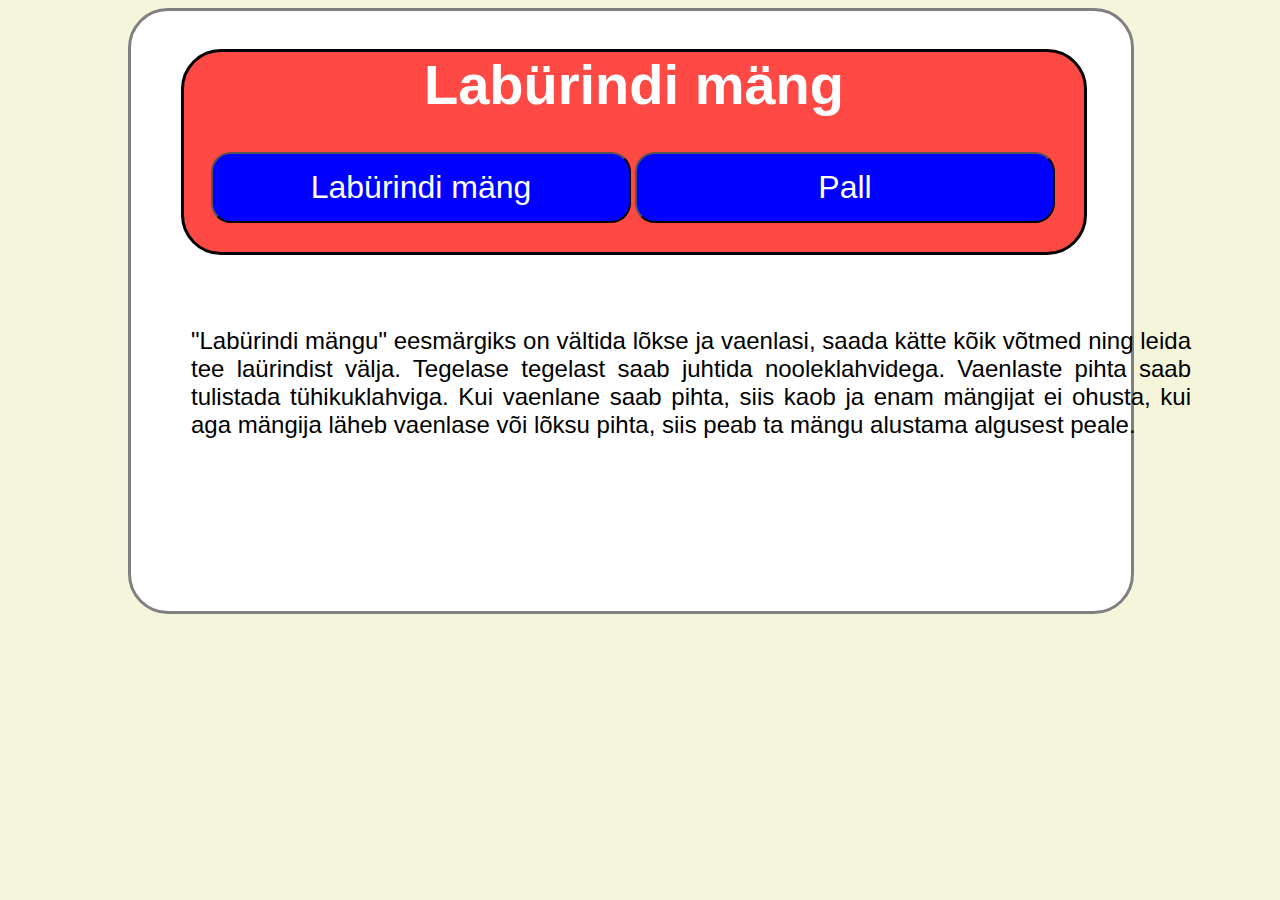
==== index2.html @ 3c77d56f "Add files via upload" ====
<!DOCTYPE html>
<html>

<head>
    <meta charset="UTF-8">
    <title>Labürindi mäng</title>
    <script src="jsExample.js" rel="script"></script>
    <link href="stylesheet.css" rel="stylesheet" type="text/css">
</head>

<body>
    <h1 class="Head">Labürindi mäng </h1> 
    <button id=Btn3 onClick = "">Labürindi mäng</button>
    <button id=Btn2 onClick = "">Pall</button>
    <p align="justify">
        "Labürindi mängu" eesmärgiks on vältida lõkse ja vaenlasi, saada kätte kõik
        võtmed ning leida tee laürindist välja. Tegelase tegelast saab juhtida
        nooleklahvidega. Vaenlaste pihta saab tulistada tühikuklahviga. Kui
        vaenlane saab pihta, siis kaob ja enam mängijat ei ohusta, kui aga mängija
        läheb vaenlase või lõksu pihta, siis peab ta mängu alustama algusest peale. 
    </p>
</body>

</html
>
---- stylesheet.css ----
html {
    background-color: beige;
}

.Head {
    background-color: #FF4945;
    text-align: center;
    font-family: Arial, Helvetica, sans-serif;
    font-size: 56px;
    color: white;
    width: 900px;
    height: 200px;
    border-radius: 40px;
    border-style: solid;
    border-color: black;
    position: relative;
    left: 50px;

}

body {
    background-color: white;
    width: 1000px;
    height: 600px;
    position: relative;
    left: 120px;
    right: -120px;
    border-radius: 40px;
    border-style: solid;
    border-color: grey
}

p {
    font-size: 24px;
    font-family: Arial, Helvetica, sans-serif;
    position: relative;
    left: 60px;
    right: -60px;
    top: -60px;
}

button {
    background-color: blue;
    color: white;
    text-align: center;
    font-size: 32px;
    display: inline-block;
    padding: 15px 32px;
    border-radius: 20px;
    width: 420px;
    text-decoration: none;
    display: inline-block;
    cursor: pointer;
    position: relative;
    transition: .5s ease;
    left: 80px;
    top: -140px;

}
button:hover {
    background-color: aqua

}
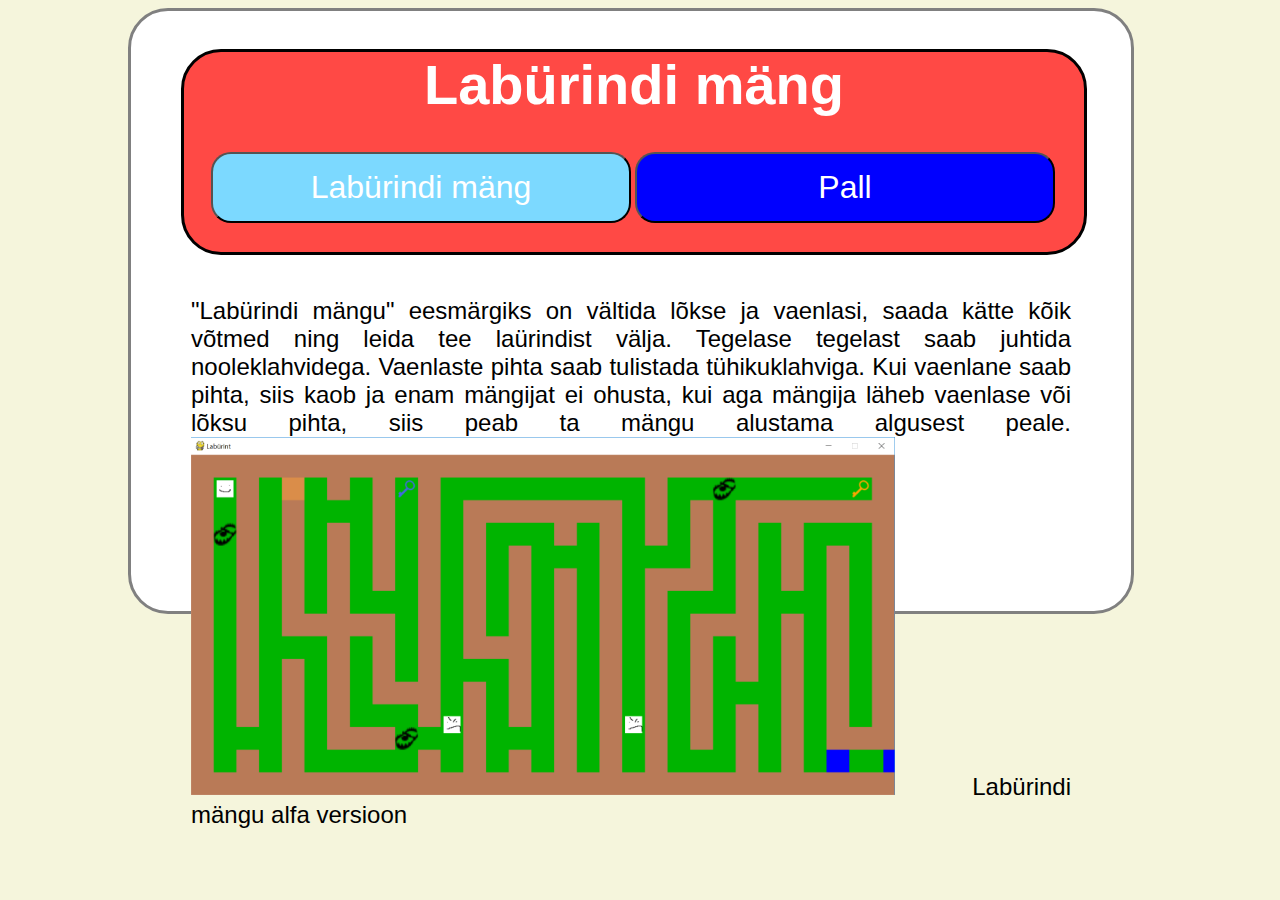
==== commit c46e4b9e: "Update index2.html" ====
--- a/index2.html
+++ b/index2.html
@@ -17,9 +17,11 @@
         võtmed ning leida tee laürindist välja. Tegelase tegelast saab juhtida
         nooleklahvidega. Vaenlaste pihta saab tulistada tühikuklahviga. Kui
         vaenlane saab pihta, siis kaob ja enam mängijat ei ohusta, kui aga mängija
-        läheb vaenlase või lõksu pihta, siis peab ta mängu alustama algusest peale. 
+        läheb vaenlase või lõksu pihta, siis peab ta mängu alustama algusest peale.
+        <img src="Labürint.png" alt="Labürindi mängu alfa versioon" width="80%" height="80%" class="center"/>
+        Labürindi mängu alfa versioon
     </p>
 </body>
 
 </html
->+>
--- a/stylesheet.css
+++ b/stylesheet.css
@@ -35,9 +35,8 @@
     font-size: 24px;
     font-family: Arial, Helvetica, sans-serif;
     position: relative;
-    left: 60px;
-    right: -60px;
-    top: -60px;
+    top: -150px;
+    padding: 60px;
 }
 
 button {
@@ -58,6 +57,14 @@
     top: -140px;
 
 }
+#Btn3 {
+    background-color: #7CD9FF
+
+}
+#Btn3:hover {
+    background-color: aqua
+
+}
 button:hover {
     background-color: aqua
 
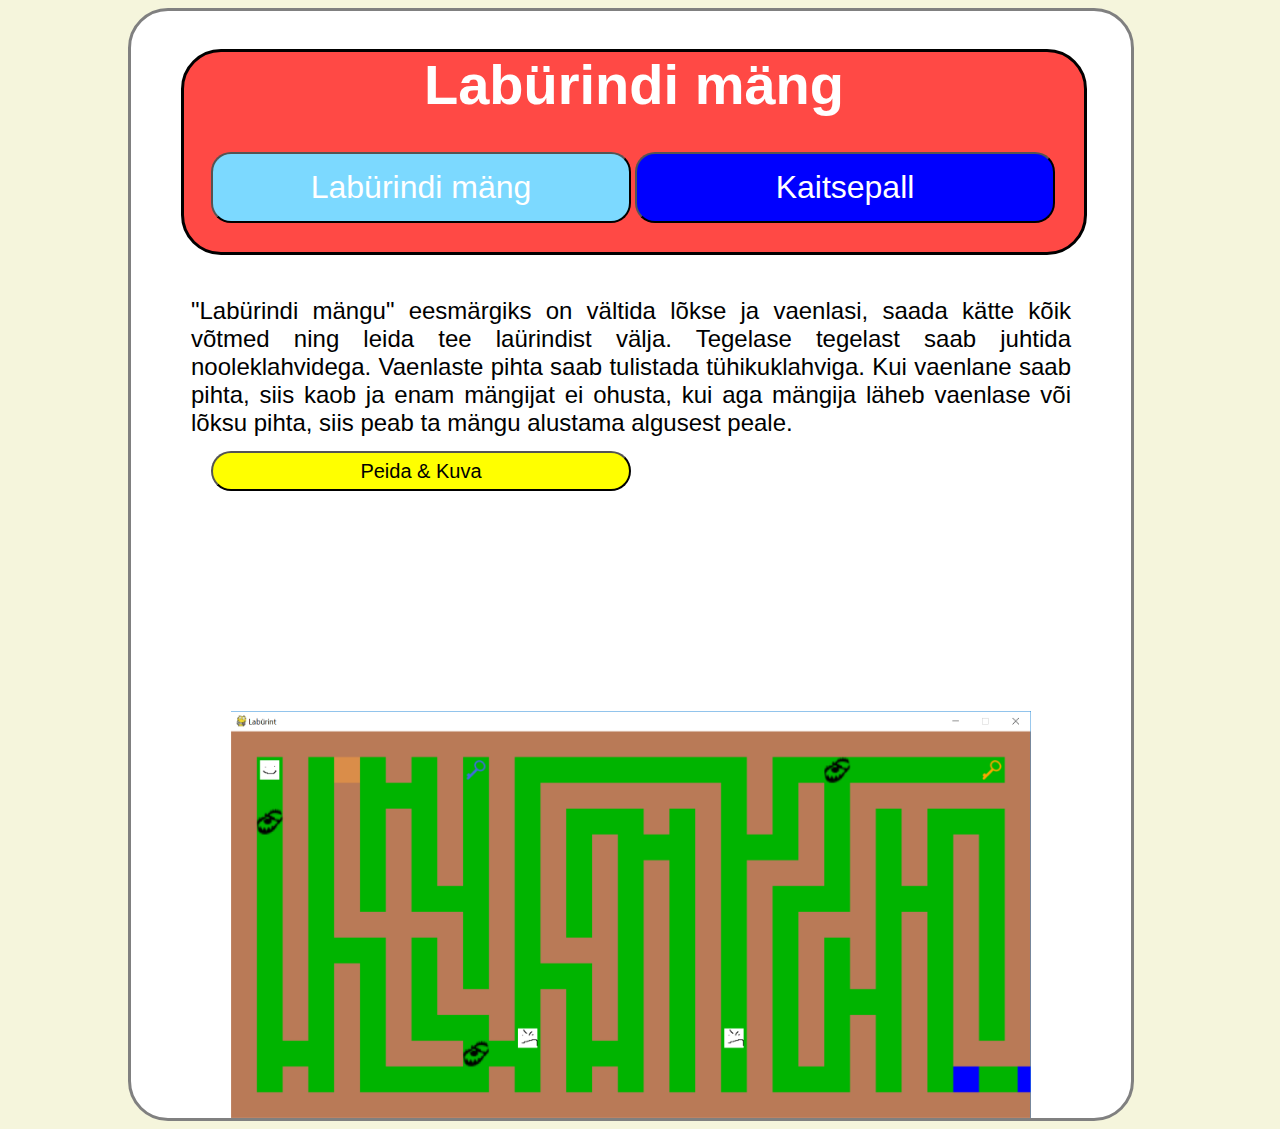
==== commit 0a200fd7: "Add files via upload" ====
--- a/index2.html
+++ b/index2.html
@@ -4,23 +4,27 @@
 <head>
     <meta charset="UTF-8">
     <title>Labürindi mäng</title>
-    <script src="jsExample.js" rel="script"></script>
+    <script src="script.js" rel="script"></script>
     <link href="stylesheet.css" rel="stylesheet" type="text/css">
 </head>
 
 <body>
     <h1 class="Head">Labürindi mäng </h1> 
     <button id=Btn3 onClick = "">Labürindi mäng</button>
-    <button id=Btn2 onClick = "">Pall</button>
+    <button id=Btn2 onClick = "goURL(3)">Kaitsepall</button>
     <p align="justify">
-        "Labürindi mängu" eesmärgiks on vältida lõkse ja vaenlasi, saada kätte kõik
-        võtmed ning leida tee laürindist välja. Tegelase tegelast saab juhtida
-        nooleklahvidega. Vaenlaste pihta saab tulistada tühikuklahviga. Kui
-        vaenlane saab pihta, siis kaob ja enam mängijat ei ohusta, kui aga mängija
-        läheb vaenlase või lõksu pihta, siis peab ta mängu alustama algusest peale.
-        <img src="Labürint.png" alt="Labürindi mängu alfa versioon" width="80%" height="80%" class="center"/>
-        Labürindi mängu alfa versioon
+            "Labürindi mängu" eesmärgiks on vältida lõkse ja vaenlasi, saada kätte kõik
+            võtmed ning leida tee laürindist välja. Tegelase tegelast saab juhtida
+            nooleklahvidega. Vaenlaste pihta saab tulistada tühikuklahviga. Kui
+            vaenlane saab pihta, siis kaob ja enam mängijat ei ohusta, kui aga mängija
+            läheb vaenlase või lõksu pihta, siis peab ta mängu alustama algusest peale.
     </p>
+    <p1>
+    <button id=Btn4 onclick="kuva()">Peida & Kuva </button>
+    </p1>
+    <p2 id="myP">
+    <img src="Labürint.png" alt="Labürindi mängu alfa versioon" width="80%" height="80%" class="center"/>
+    </p2>
 </body>
 
 </html
--- a/stylesheet.css
+++ b/stylesheet.css
@@ -22,7 +22,7 @@
 body {
     background-color: white;
     width: 1000px;
-    height: 600px;
+    height: auto;
     position: relative;
     left: 120px;
     right: -120px;
@@ -37,6 +37,16 @@
     position: relative;
     top: -150px;
     padding: 60px;
+}
+
+#p1 {
+    top: -20px;
+    padding: 10px;
+}
+
+#p2 {
+    top: -20px;
+    position: absolute;
 }
 
 button {
@@ -55,7 +65,7 @@
     transition: .5s ease;
     left: 80px;
     top: -140px;
-
+    
 }
 #Btn3 {
     background-color: #7CD9FF
@@ -69,3 +79,28 @@
     background-color: aqua
 
 }
+#Btn4 {
+    background-color: yellow;
+    color: black;
+    text-align: center;
+    font-size: 20px;
+    display: inline-block;
+    padding: 5px 10px;
+    border-radius: 20px;
+    width: 800;
+    height: 40px;
+    text-decoration: none;
+    display: inline-block;
+    cursor: pointer;
+    position: relative;
+    transition: .5s ease;
+    left: 80px;
+    top: -220px;
+
+}
+.center {
+    display: block;
+    margin-left: auto;
+    margin-right: auto;
+ 
+}
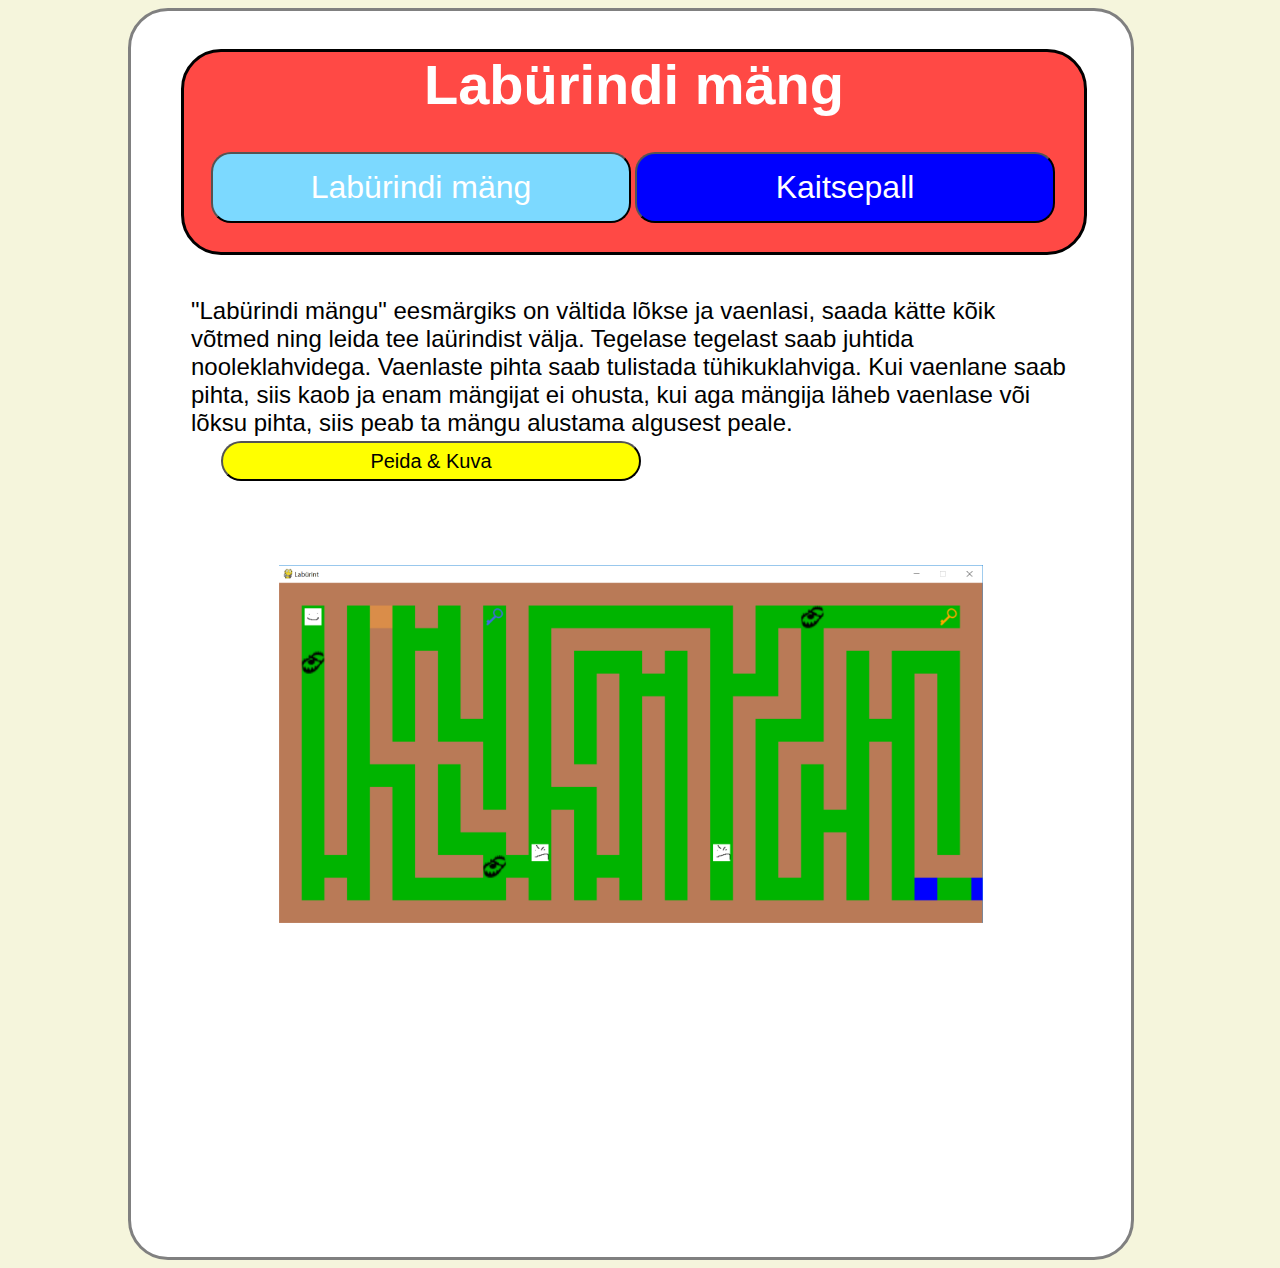
==== commit fb2faced: "Add files via upload" ====
--- a/index2.html
+++ b/index2.html
@@ -3,28 +3,28 @@
 
 <head>
     <meta charset="UTF-8">
-    <title>Labürindi mäng</title>
-    <script src="script.js" rel="script"></script>
+    <title>Lab&uuml;rindi m&auml;ng</title>
+    <script src="script.js"></script>
     <link href="stylesheet.css" rel="stylesheet" type="text/css">
 </head>
 
 <body>
-    <h1 class="Head">Labürindi mäng </h1> 
-    <button id=Btn3 onClick = "">Labürindi mäng</button>
+    <h1 class="Head">Lab&uuml;rindi m&auml;ng </h1> 
+    <button id=Btn3 onClick = "goURL(1)">Lab&uuml;rindi m&auml;ng</button>
     <button id=Btn2 onClick = "goURL(3)">Kaitsepall</button>
-    <p align="justify">
-            "Labürindi mängu" eesmärgiks on vältida lõkse ja vaenlasi, saada kätte kõik
-            võtmed ning leida tee laürindist välja. Tegelase tegelast saab juhtida
-            nooleklahvidega. Vaenlaste pihta saab tulistada tühikuklahviga. Kui
-            vaenlane saab pihta, siis kaob ja enam mängijat ei ohusta, kui aga mängija
-            läheb vaenlase või lõksu pihta, siis peab ta mängu alustama algusest peale.
+    <p>
+            "Lab&uuml;rindi m&auml;ngu" eesm&auml;rgiks on v&auml;ltida l&otilde;kse ja vaenlasi, saada k&auml;tte k&otilde;ik
+            v&otilde;tmed ning leida tee la&uuml;rindist v&auml;lja. Tegelase tegelast saab juhtida
+            nooleklahvidega. Vaenlaste pihta saab tulistada t&uuml;hikuklahviga. Kui
+            vaenlane saab pihta, siis kaob ja enam m&auml;ngijat ei ohusta, kui aga m&auml;ngija
+            l&auml;heb vaenlase v&otilde;i l&otilde;ksu pihta, siis peab ta m&auml;ngu alustama algusest peale.
     </p>
-    <p1>
+    <p id = "p1">
     <button id=Btn4 onclick="kuva()">Peida & Kuva </button>
-    </p1>
-    <p2 id="myP">
-    <img src="Labürint.png" alt="Labürindi mängu alfa versioon" width="80%" height="80%" class="center"/>
-    </p2>
+    </p>
+    <p id="p2">
+    <img src="Lab&uuml;rint.png" alt="Lab&uuml;rindi m&auml;ngu alfa versioon" class="center"/>
+    </p>
 </body>
 
 </html
--- a/stylesheet.css
+++ b/stylesheet.css
@@ -45,8 +45,8 @@
 }
 
 #p2 {
-    top: -20px;
-    position: absolute;
+    top: -250px;
+    position: relative;
 }
 
 button {
@@ -59,7 +59,6 @@
     border-radius: 20px;
     width: 420px;
     text-decoration: none;
-    display: inline-block;
     cursor: pointer;
     position: relative;
     transition: .5s ease;
@@ -104,3 +103,7 @@
     margin-right: auto;
  
 }
+img {
+    width: 80%;
+    height: auto;
+}
